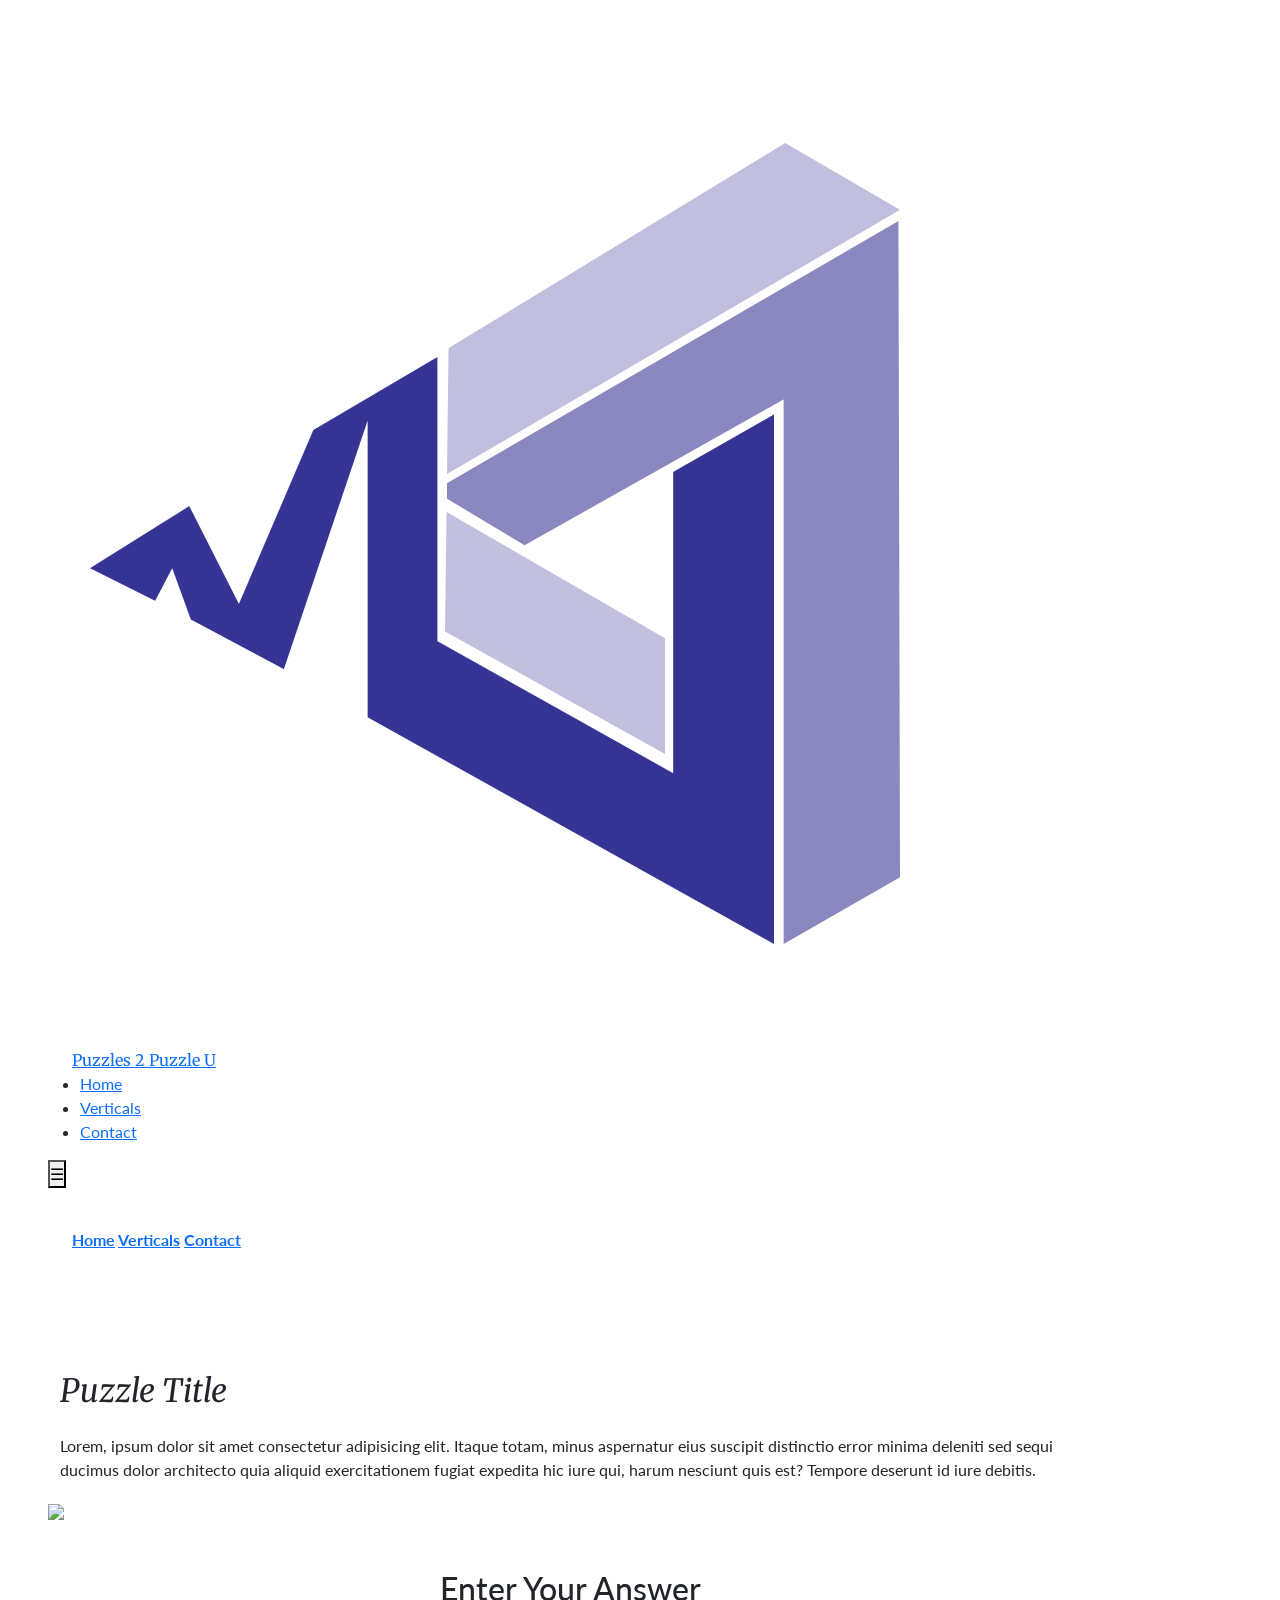
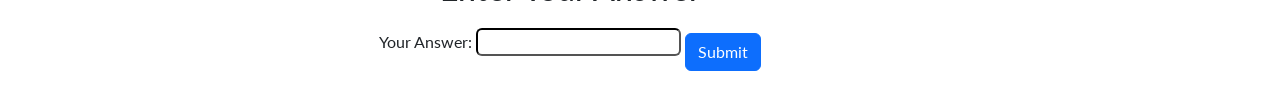
==== index.html @ 369d53ee "Rename puzzles.html to index.html" ====
<!DOCTYPE html>
<html lang="en">
<head>
    <meta charset="UTF-8">
    <meta name="viewport" content="width=device-width, initial-scale=1.0">
    <title>Puzzles 2 Puzzle U</title>
    <link href="https://cdn.jsdelivr.net/npm/bootstrap@5.3.0/dist/css/bootstrap.min.css" rel="stylesheet">
    <script src="https://cdn.tailwindcss.com"></script>  
    <!-- fonts --> 
    <link rel="preconnect" href="https://fonts.googleapis.com">
    <link rel="preconnect" href="https://fonts.gstatic.com" crossorigin>
    <link href="https://fonts.googleapis.com/css2?family=Lato:ital,wght@0,100;0,300;0,400;0,700;0,900;1,100;1,300;1,400;1,700;1,900&family=Merriweather:ital,wght@0,300;0,400;0,700;0,900;1,300;1,400;1,700;1,900&display=swap" rel="stylesheet">
    <link rel="stylesheet" href="./styles/styles.css">
    <link rel="stylesheet" href="./styles/fonts.css"> 
    <script src="./scripts/script.js"></script>
</head>
<body class="container lato-regular" style="padding: 0; margin: 0;">
    <div class="px-5 py-4 puzzles-navbar">
        <nav class="flex justify-between items-center border-black border-b-4 py-3">
            <!-- Logo Section -->
            <div class="flex">
                <div class="border-sky-400 border-2 rounded p-1 w-auto">
                    <img src="./assets/massocicon.jpg" alt="Logo" class="h-8 w-8">
                </div>
                <!-- Title Section -->
                <div>
                    <a href="puzzles.html" class="text-4xl transition hover:text-green-800 mx-4 merriweather-regular">
                        Puzzles 2 Puzzle U
                    </a>
                </div>
            </div>
    
            <!-- Desktop Navigation Links -->
            <div class="hidden md:block">
                <ul class="flex space-x-6 text-sm">
                    <li><a href="index.html" class="hover:text-sky-400 transition">Home</a></li>
                    <li><a href="verticals.html" class="hover:text-sky-400 transition">Verticals</a></li>
                    <li><a href="contact.html" class="hover:text-sky-400 transition">Contact</a></li>
                </ul>
            </div>
    
            <!-- Burger Menu for Small Screens -->
            <div class="block md:hidden">
                <button id="menu-toggle" class="text-xl hover:text-sky-400">
                    &#9776;
                </button>
            </div>
        </nav>
    
        <!-- Dropdown Menu for Small Screens -->
        <div id="menu" class="hidden flex-col bg-slate-700 lato-bold text-white space-y-2 p-4 md:hidden">
            <a href="index.html" class="hover:text-sky-400">Home</a>
            <a href="verticals.html" class="hover:text-sky-400">Verticals</a>
            <a href="contact.html" class="hover:text-sky-400">Contact</a>
        </div>
    </div>    

    <main class="container px-5 py-4" style="padding: 0; margin: 0;"> 
        <div class="container flex flex-col md:flex-row md:items-center my-5 rounded-xl border-4 border-black mx-0 my-0 px-0"> 
            <div class="container py-10 w-full flex flex-col md:w-2/4"> 
                <h2 class="text-4xl mb-4 merriweather-regular-italic"> 
                    Puzzle Title
                </h2> 
                <p class="text-base mt-4">  
                    Lorem, ipsum dolor sit amet consectetur adipisicing elit. Itaque totam, minus aspernatur eius suscipit distinctio error minima deleniti sed sequi ducimus dolor architecto quia aliquid exercitationem fugiat expedita hic iure qui, harum nesciunt quis est? Tempore deserunt id iure debitis.
                </p>
            </div> 
            <div class="w-auto mr-0">
                <img src="https://picsum.photos/500" class="w-full"> 
            </div>
            
        </div> 

        <div id="login-container" class="flex justify-center items-center">
            <div id="g_id_onload"
                data-client_id="652027832174-7bifdli2ipr0nv98o2uvns3b9q4jie7j.apps.googleusercontent.com"
                data-callback="handleLogin"
                data-auto_prompt="false">
            </div>
            <div class="g_id_signin"
                data-type="standard"
                data-size="large">
            </div>
        </div>
        
        <div id="carousel-container" class="hidden">
            <div id="carouselExample" class="carousel slide" data-bs-ride="carousel">
                <div class="carousel-inner">
                    <!-- Slide 1: Puzzle Form -->
                    <div class="carousel-item active">
                        <div class="container text-center">
                            <h2>Enter Your Answer</h2>
                            <form id="puzzle-form">
                                <label for="answer">Your Answer:</label>
                                <input type="text" id="answer" class="border-black border-2 rounded" required>
                                <button type="submit" class="btn btn-primary mt-3">Submit</button>
                            </form>
                        </div>
                    </div>
                    <!-- Slide 2: Feedback -->
                    <div class="carousel-item">
                        <div class="container text-center" id="feedback-container">
                            <h2 id="feedback"></h2>
                        </div>
                    </div>
                </div>
            </div>
        </div>        
    </main>

    <!-- Bootstrap JS -->
    <script src="https://cdn.jsdelivr.net/npm/bootstrap@5.3.0/dist/js/bootstrap.bundle.min.js"></script>
    <!-- Google Sign-In Script -->
    <script src="https://accounts.google.com/gsi/client" async defer></script>
</body>
</html>
---- styles/styles.css ----
* {
    box-sizing: border-box; 
    margin: 0; 
    padding: 0;
  } 
  div {
    padding: 0; 
    margin: 0;
  } 

/* Hero Section and Navbar */
	.icon {
		height: 30px; 
		width: 30px; 
		margin-right: 1rem;
	}
  .hero-wrapper {
    height: 100vh; /* Full viewport height */
    display: flex;
    flex-direction: column;
  }
  .navbar {
    flex-shrink: 0; /* Navbar won't shrink */
  }
  .hero {
    flex-grow: 1; /* Hero takes the remaining height */
    background: linear-gradient(to bottom, rgba(0, 0, 0, 0.5), rgba(0, 0, 0, 0.8)), 
                url('https://via.placeholder.com/1920x800') no-repeat center center;
    background-size: cover;
    color: white;
    display: flex;
    align-items: center;
    justify-content: center;
    text-align: center;
  }
  .hero h1 {
    font-size: 4rem;
    font-weight: bold;
  }
  .hero p {
    font-size: 1.5rem;
  }

  /* Our Events Section */
  .events-title {
    display: flex; 
    justify-content: center; 
  }
  .card {
    display: flex;
    flex-direction: row;
    height: 100%;

  }
  .card-body {
    flex: 0 0 40%; /* Text area takes 40% of the width */
    display: flex;
    flex-direction: column;
    justify-content: space-around;
    padding: 2rem 2rem 2rem 10%;
  } 
	.card-text {
		font-size: 1.25rem;
	}
  .card-img-end {
    flex: 0 0 60%; /* Image takes 60% of the width */
    height: 100%;
    object-fit: cover;
  }
  .carousel-control-prev-icon,
  .carousel-control-next-icon {
    background-color: #333; /* Dark color for arrows */ 
    z-index: 10; 
  }
---- styles/fonts.css ----
.merriweather-light {
    font-family: "Merriweather", serif;
    font-weight: 300;
    font-style: normal;
  }
  
  .merriweather-regular {
    font-family: "Merriweather", serif;
    font-weight: 400;
    font-style: normal;
  }
  
  .merriweather-bold {
    font-family: "Merriweather", serif;
    font-weight: 700;
    font-style: normal;
  }
  
  .merriweather-black {
    font-family: "Merriweather", serif;
    font-weight: 900;
    font-style: normal;
  }
  
  .merriweather-light-italic {
    font-family: "Merriweather", serif;
    font-weight: 300;
    font-style: italic;
  }
  
  .merriweather-regular-italic {
    font-family: "Merriweather", serif;
    font-weight: 400;
    font-style: italic;
  }
  
  .merriweather-bold-italic {
    font-family: "Merriweather", serif;
    font-weight: 700;
    font-style: italic;
  }
  
  .merriweather-black-italic {
    font-family: "Merriweather", serif;
    font-weight: 900;
    font-style: italic;
  }
  
  .lato-thin {
    font-family: "Lato", serif;
    font-weight: 100;
    font-style: normal;
  }
  
  .lato-light {
    font-family: "Lato", serif;
    font-weight: 300;
    font-style: normal;
  }
  
  .lato-regular {
    font-family: "Lato", serif;
    font-weight: 400;
    font-style: normal;
  }
  
  .lato-bold {
    font-family: "Lato", serif;
    font-weight: 700;
    font-style: normal;
  }
  
  .lato-black {
    font-family: "Lato", serif;
    font-weight: 900;
    font-style: normal;
  }
  
  .lato-thin-italic {
    font-family: "Lato", serif;
    font-weight: 100;
    font-style: italic;
  }
  
  .lato-light-italic {
    font-family: "Lato", serif;
    font-weight: 300;
    font-style: italic;
  }
  
  .lato-regular-italic {
    font-family: "Lato", serif;
    font-weight: 400;
    font-style: italic;
  }
  
  .lato-bold-italic {
    font-family: "Lato", serif;
    font-weight: 700;
    font-style: italic;
  }
  
  .lato-black-italic {
    font-family: "Lato", serif;
    font-weight: 900;
    font-style: italic;
  }
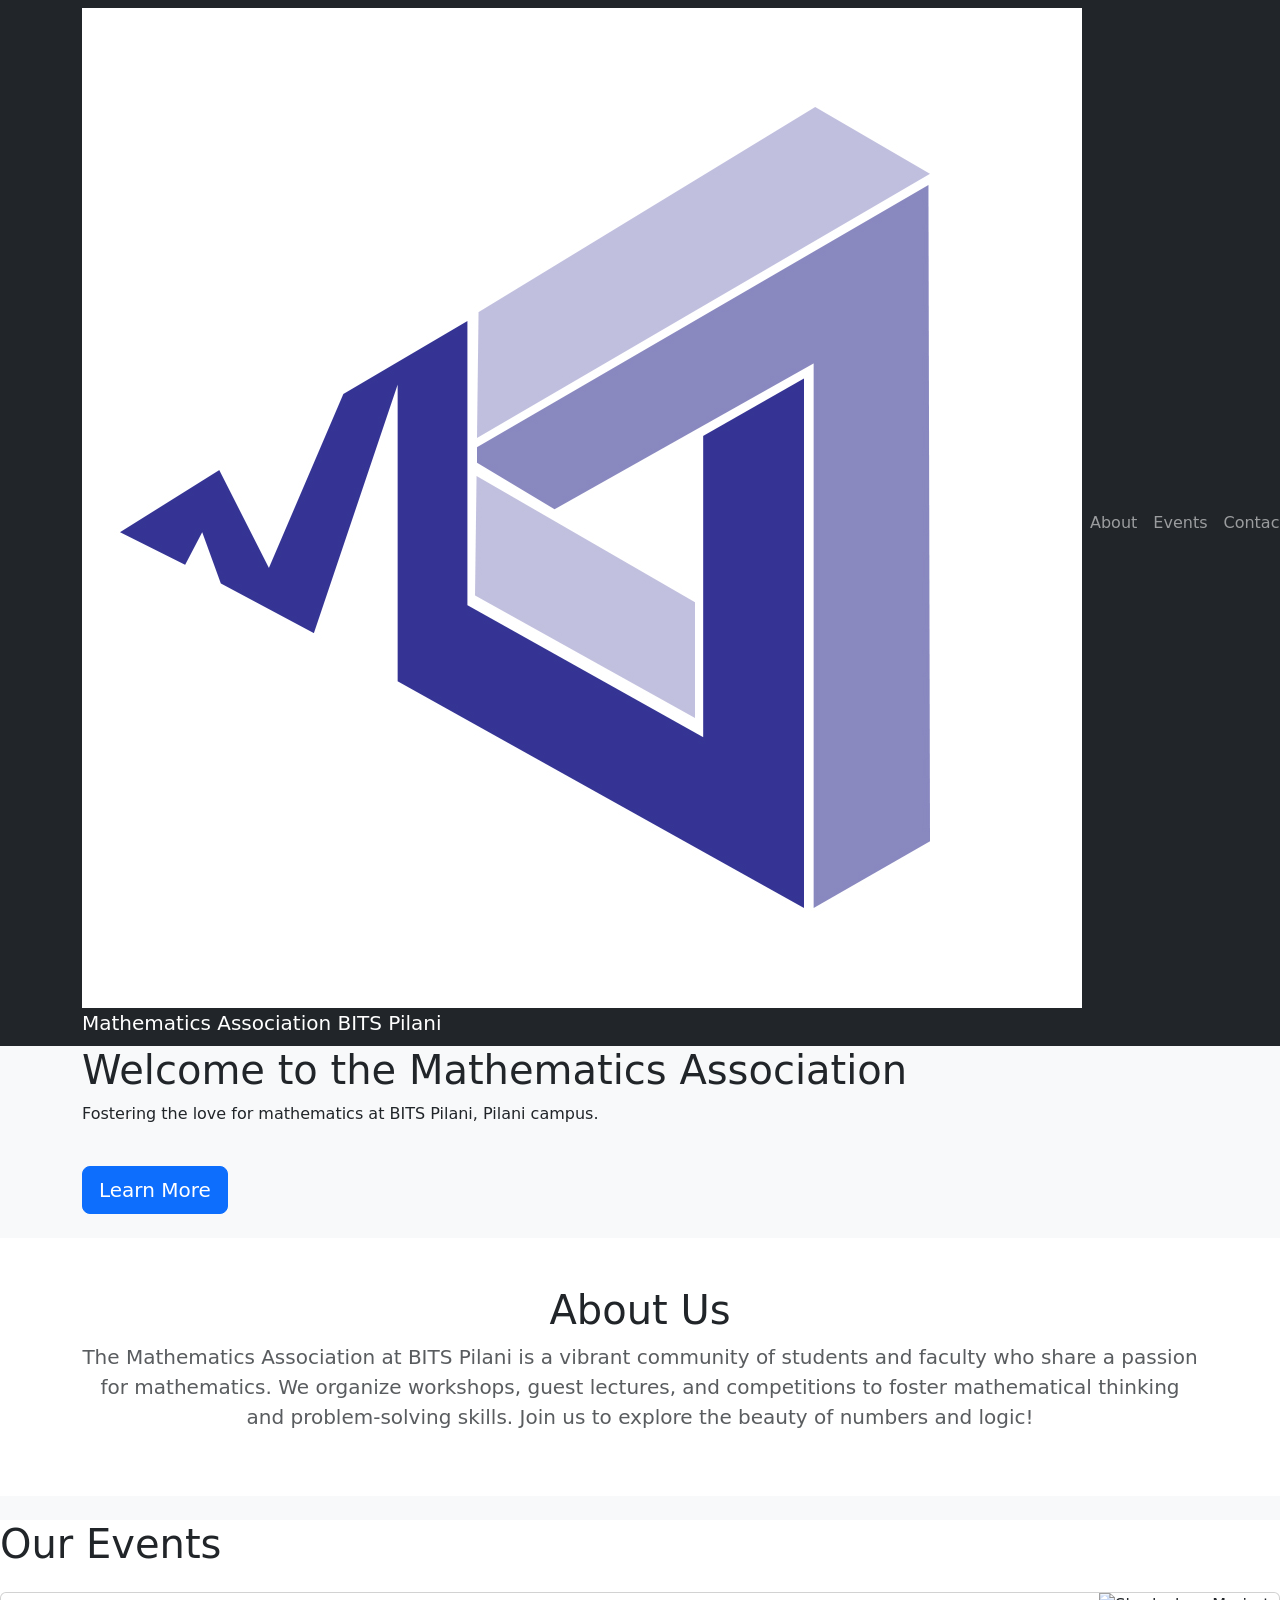
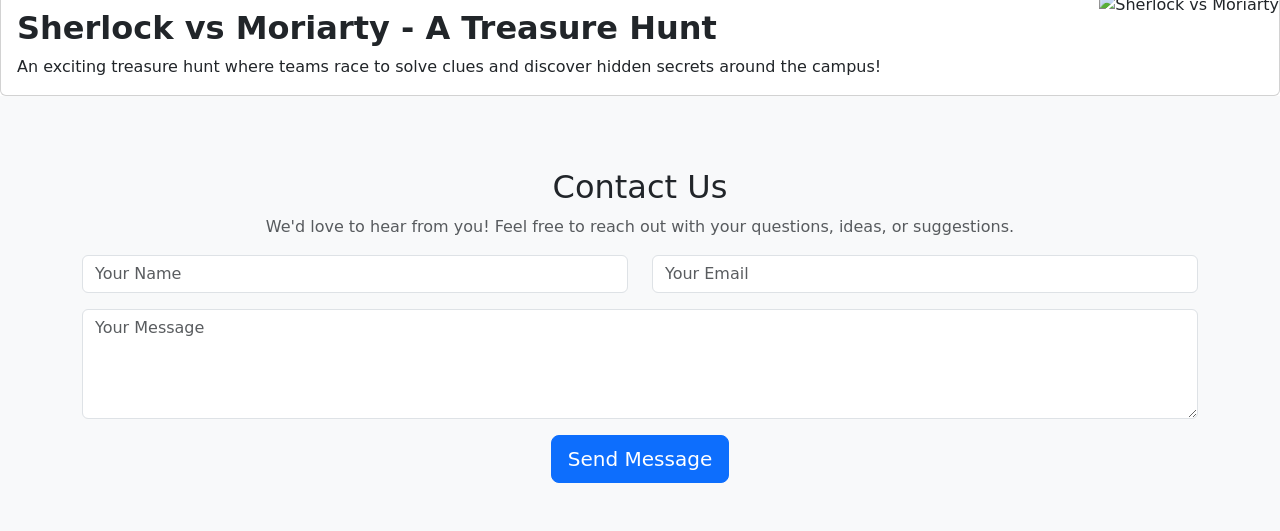
==== commit 8073b772: "Add files via upload" ====
--- a/index.html
+++ b/index.html
@@ -1,116 +1,141 @@
 <!DOCTYPE html>
 <html lang="en">
 <head>
-    <meta charset="UTF-8">
-    <meta name="viewport" content="width=device-width, initial-scale=1.0">
-    <title>Puzzles 2 Puzzle U</title>
-    <link href="https://cdn.jsdelivr.net/npm/bootstrap@5.3.0/dist/css/bootstrap.min.css" rel="stylesheet">
-    <script src="https://cdn.tailwindcss.com"></script>  
-    <!-- fonts --> 
-    <link rel="preconnect" href="https://fonts.googleapis.com">
-    <link rel="preconnect" href="https://fonts.gstatic.com" crossorigin>
-    <link href="https://fonts.googleapis.com/css2?family=Lato:ital,wght@0,100;0,300;0,400;0,700;0,900;1,100;1,300;1,400;1,700;1,900&family=Merriweather:ital,wght@0,300;0,400;0,700;0,900;1,300;1,400;1,700;1,900&display=swap" rel="stylesheet">
-    <link rel="stylesheet" href="./styles/styles.css">
-    <link rel="stylesheet" href="./styles/fonts.css"> 
-    <script src="./scripts/script.js"></script>
+  <meta charset="UTF-8">
+  <meta name="viewport" content="width=device-width, initial-scale=1.0">
+  <title>Mathematics Association - BITS Pilani</title>
+  <link href="https://cdn.jsdelivr.net/npm/bootstrap@5.3.2/dist/css/bootstrap.min.css" rel="stylesheet"> 
+  <link rel="stylesheet" href="./styles.css">
 </head>
-<body class="container lato-regular" style="padding: 0; margin: 0;">
-    <div class="px-5 py-4 puzzles-navbar">
-        <nav class="flex justify-between items-center border-black border-b-4 py-3">
-            <!-- Logo Section -->
-            <div class="flex">
-                <div class="border-sky-400 border-2 rounded p-1 w-auto">
-                    <img src="./assets/massocicon.jpg" alt="Logo" class="h-8 w-8">
-                </div>
-                <!-- Title Section -->
-                <div>
-                    <a href="puzzles.html" class="text-4xl transition hover:text-green-800 mx-4 merriweather-regular">
-                        Puzzles 2 Puzzle U
-                    </a>
-                </div>
+<body class="bg-light">
+  <!-- Hero Wrapper -->
+  <div class="hero-wrapper">
+    <!-- Navbar -->
+    <nav class="navbar navbar-expand-lg navbar-dark bg-dark">
+      <div class="container">
+        <div class="icon-banner"> 
+          <img src="./assets/massocicon.jpg" alt="" class="icon">
+          <a class="navbar-brand" href="#">Mathematics Association BITS Pilani</a>
+          <button class="navbar-toggler" type="button" data-bs-toggle="collapse" data-bs-target="#navbarNav">
+            <span class="navbar-toggler-icon"></span>
+          </button>
+        </div>
+        <div class="collapse navbar-collapse" id="navbarNav">
+          <ul class="navbar-nav ms-auto">
+            <li class="nav-item"><a class="nav-link" href="#about">About</a></li>
+            <li class="nav-item"><a class="nav-link" href="#events">Events</a></li>
+            <li class="nav-item"><a class="nav-link" href="#contact">Contact</a></li>
+          </ul>
+        </div>
+      </div>
+    </nav>
+
+    <!-- Hero Section -->
+    <section class="hero">
+      <div class="container">
+        <h1>Welcome to the Mathematics Association</h1>
+        <p>Fostering the love for mathematics at BITS Pilani, Pilani campus.</p>
+        <a href="#about" class="btn btn-primary btn-lg mt-4">Learn More</a>
+      </div>
+    </section>
+  </div>
+
+  <!-- About Us Section -->
+  <section id="about" class="py-5 my-4 bg-white">
+    <div class="container">
+      <h1 class="section-title text-center">About Us</h1>
+      <p class="text-center text-muted fs-5">The Mathematics Association at BITS Pilani is a vibrant community of students and faculty who share a passion for mathematics. We organize workshops, guest lectures, and competitions to foster mathematical thinking and problem-solving skills. Join us to explore the beauty of numbers and logic!</p>
+    </div>
+  </section>
+
+  <!-- Events Section -->
+  <section id="events" class="my-4 bg-white">
+    <div class="events-title"> 
+      <h1 class="my-4">Our Events</h1>
+    </div>
+    <div id="eventsCarousel" class="carousel slide">
+      <div class="carousel-inner">
+        <div class="carousel-item active">
+          <div class="card d-flex flex-row">
+            <div class="card-body d-flex flex-column justify-content-center">
+              <h5 class="card-title fw-bold fs-2">Sherlock vs Moriarty - A Treasure Hunt</h5>
+              <p class="card-text">An exciting treasure hunt where teams race to solve clues and discover hidden secrets around the campus!</p>
             </div>
-    
-            <!-- Desktop Navigation Links -->
-            <div class="hidden md:block">
-                <ul class="flex space-x-6 text-sm">
-                    <li><a href="index.html" class="hover:text-sky-400 transition">Home</a></li>
-                    <li><a href="verticals.html" class="hover:text-sky-400 transition">Verticals</a></li>
-                    <li><a href="contact.html" class="hover:text-sky-400 transition">Contact</a></li>
-                </ul>
+            <img src="https://source.unsplash.com/random/300x300" class="card-img-end" alt="Sherlock vs Moriarty" style="height: 100%; object-fit: cover;">
+          </div>
+        </div>
+        <div class="carousel-item">
+          <div class="card d-flex flex-row">
+            <div class="card-body d-flex flex-column justify-content-center">
+              <h5 class="card-title fw-bold fs-2">Annual Mathematics Olympiad - AMO</h5>
+              <p class="card-text">A competitive event that tests mathematical skills, logic, and problem-solving under timed conditions.</p>
             </div>
-    
-            <!-- Burger Menu for Small Screens -->
-            <div class="block md:hidden">
-                <button id="menu-toggle" class="text-xl hover:text-sky-400">
-                    &#9776;
-                </button>
+            <img src="https://source.unsplash.com/random/300x300" class="card-img-end" alt="AMO" style="height: 100%; object-fit: cover;">
+          </div>
+        </div>
+        <div class="carousel-item">
+          <div class="card d-flex flex-row">
+            <div class="card-body d-flex flex-column justify-content-center">
+              <h5 class="card-title fw-bold fs-2">Integration Bee</h5>
+              <p class="card-text">An event where participants race to solve integration problems and compete to become the "Integration Champion"!</p>
             </div>
-        </nav>
-    
-        <!-- Dropdown Menu for Small Screens -->
-        <div id="menu" class="hidden flex-col bg-slate-700 lato-bold text-white space-y-2 p-4 md:hidden">
-            <a href="index.html" class="hover:text-sky-400">Home</a>
-            <a href="verticals.html" class="hover:text-sky-400">Verticals</a>
-            <a href="contact.html" class="hover:text-sky-400">Contact</a>
+            <img src="https://source.unsplash.com/random/300x300" class="card-img-end" alt="Integration Bee" style="height: 100%; object-fit: cover;">
+          </div>
         </div>
+        <div class="carousel-item">
+          <div class="card d-flex flex-row">
+            <div class="card-body d-flex flex-column justify-content-center">
+              <h5 class="card-title fw-bold fs-2">Gambling Mathematics</h5>
+              <p class="card-text">Explore the math behind gambling odds and strategies in a series of engaging activities and games.</p>
+            </div>
+            <img src="https://source.unsplash.com/random/300x300" class="card-img-end" alt="Gambling Mathematics" style="height: 100%; object-fit: cover;">
+          </div>
+        </div>
+        <div class="carousel-item">
+          <div class="card d-flex flex-row">
+            <div class="card-body d-flex flex-column justify-content-center">
+              <h5 class="card-title fw-bold fs-2">Workshops</h5>
+              <p class="card-text">Attend workshops on various mathematical topics and techniques to enhance your understanding and skills.</p>
+            </div>
+            <img src="https://source.unsplash.com/random/300x300" class="card-img-end" alt="Workshops" style="height: 100%; object-fit: cover;">
+          </div>
+        </div>
+      </div>
+      <button class="carousel-control-prev" type="button" data-bs-target="#eventsCarousel" data-bs-slide="prev">
+        <span class="carousel-control-prev-icon" aria-hidden="true"></span>
+        <span class="visually-hidden">Previous</span>
+      </button>
+      <button class="carousel-control-next" type="button" data-bs-target="#eventsCarousel" data-bs-slide="next">
+        <span class="carousel-control-next-icon" aria-hidden="true"></span>
+        <span class="visually-hidden">Next</span>
+      </button>
     </div>    
+  </section>
 
-    <main class="container px-5 py-4" style="padding: 0; margin: 0;"> 
-        <div class="container flex flex-col md:flex-row md:items-center my-5 rounded-xl border-4 border-black mx-0 my-0 px-0"> 
-            <div class="container py-10 w-full flex flex-col md:w-2/4"> 
-                <h2 class="text-4xl mb-4 merriweather-regular-italic"> 
-                    Puzzle Title
-                </h2> 
-                <p class="text-base mt-4">  
-                    Lorem, ipsum dolor sit amet consectetur adipisicing elit. Itaque totam, minus aspernatur eius suscipit distinctio error minima deleniti sed sequi ducimus dolor architecto quia aliquid exercitationem fugiat expedita hic iure qui, harum nesciunt quis est? Tempore deserunt id iure debitis.
-                </p>
-            </div> 
-            <div class="w-auto mr-0">
-                <img src="https://picsum.photos/500" class="w-full"> 
-            </div>
-            
-        </div> 
+  <!-- Contact Section -->
+  <section id="contact" class="py-5">
+    <div class="container">
+      <h2 class="section-title text-center">Contact Us</h2>
+      <p class="text-center text-muted">We'd love to hear from you! Feel free to reach out with your questions, ideas, or suggestions.</p>
+      <form>
+        <div class="row">
+          <div class="col-md-6 mb-3">
+            <input type="text" class="form-control" placeholder="Your Name" required>
+          </div>
+          <div class="col-md-6 mb-3">
+            <input type="email" class="form-control" placeholder="Your Email" required>
+          </div>
+        </div>
+        <div class="mb-3">
+          <textarea class="form-control" rows="4" placeholder="Your Message" required></textarea>
+        </div>
+        <div class="text-center">
+          <button type="submit" class="btn btn-primary btn-lg">Send Message</button>
+        </div>
+      </form>
+    </div>
+  </section>
 
-        <div id="login-container" class="flex justify-center items-center">
-            <div id="g_id_onload"
-                data-client_id="652027832174-7bifdli2ipr0nv98o2uvns3b9q4jie7j.apps.googleusercontent.com"
-                data-callback="handleLogin"
-                data-auto_prompt="false">
-            </div>
-            <div class="g_id_signin"
-                data-type="standard"
-                data-size="large">
-            </div>
-        </div>
-        
-        <div id="carousel-container" class="hidden">
-            <div id="carouselExample" class="carousel slide" data-bs-ride="carousel">
-                <div class="carousel-inner">
-                    <!-- Slide 1: Puzzle Form -->
-                    <div class="carousel-item active">
-                        <div class="container text-center">
-                            <h2>Enter Your Answer</h2>
-                            <form id="puzzle-form">
-                                <label for="answer">Your Answer:</label>
-                                <input type="text" id="answer" class="border-black border-2 rounded" required>
-                                <button type="submit" class="btn btn-primary mt-3">Submit</button>
-                            </form>
-                        </div>
-                    </div>
-                    <!-- Slide 2: Feedback -->
-                    <div class="carousel-item">
-                        <div class="container text-center" id="feedback-container">
-                            <h2 id="feedback"></h2>
-                        </div>
-                    </div>
-                </div>
-            </div>
-        </div>        
-    </main>
-
-    <!-- Bootstrap JS -->
-    <script src="https://cdn.jsdelivr.net/npm/bootstrap@5.3.0/dist/js/bootstrap.bundle.min.js"></script>
-    <!-- Google Sign-In Script -->
-    <script src="https://accounts.google.com/gsi/client" async defer></script>
+  <script src="https://cdn.jsdelivr.net/npm/bootstrap@5.3.2/dist/js/bootstrap.bundle.min.js"></script>
 </body>
 </html>
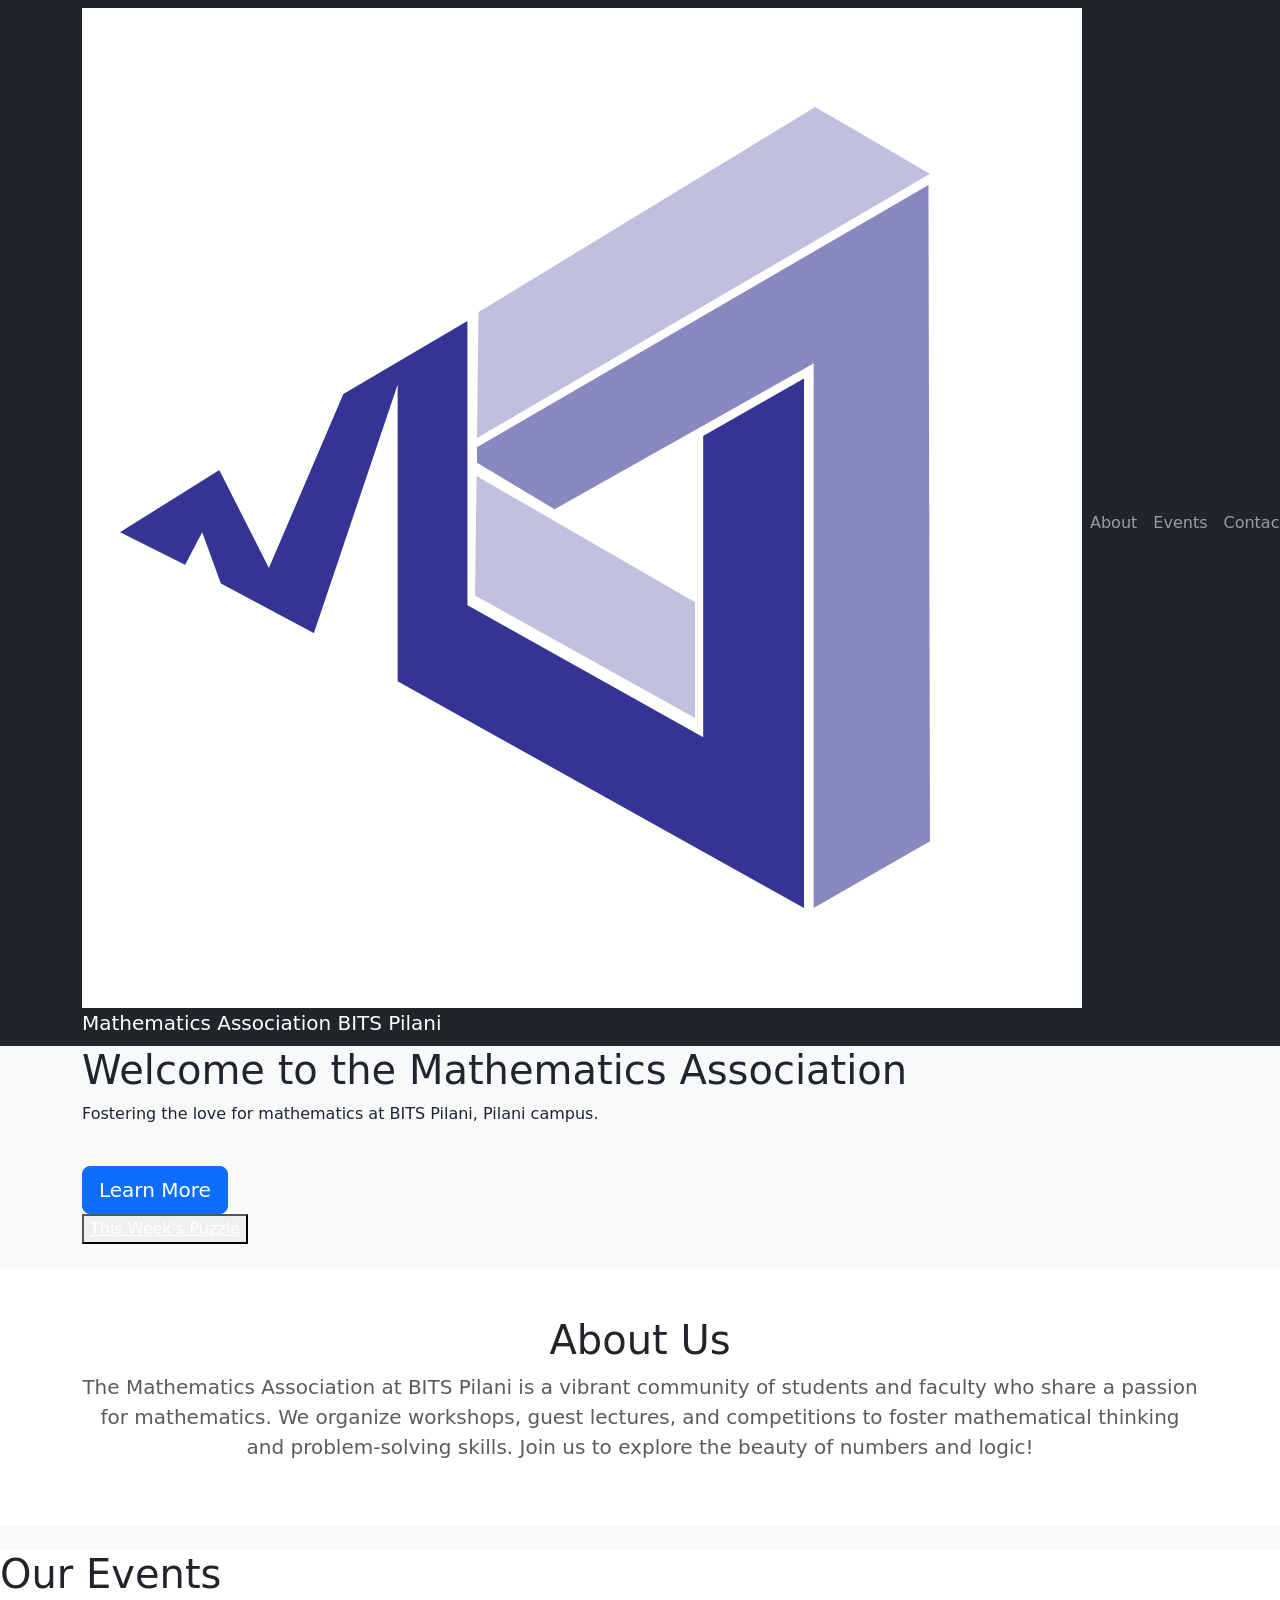
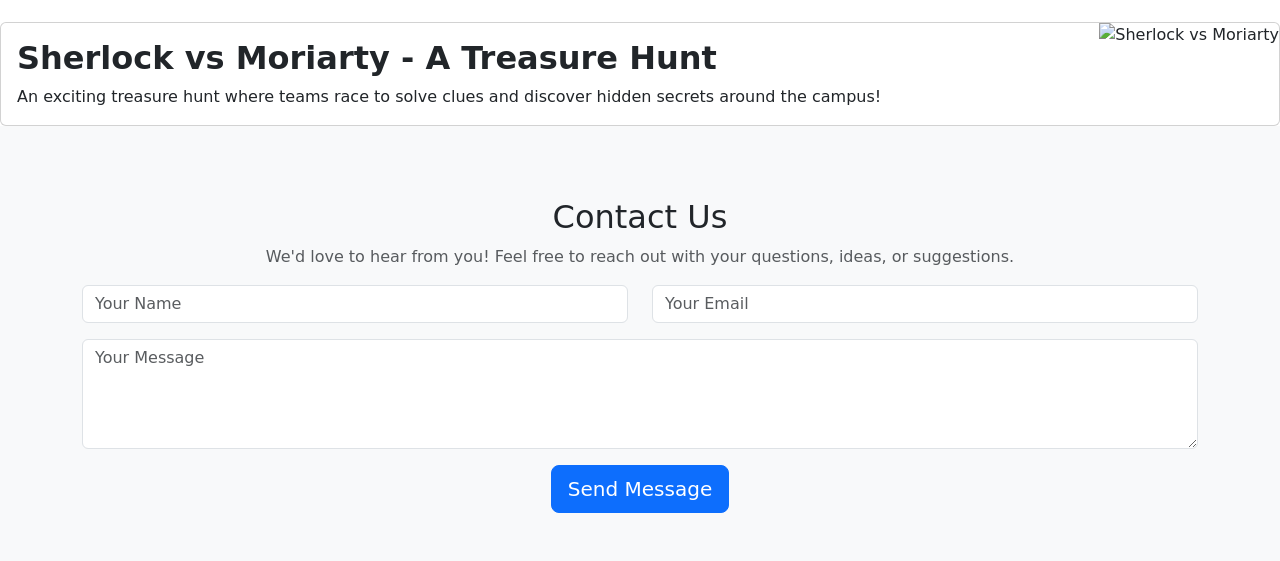
==== commit b08a9563: "Add files via upload" ====
--- a/index.html
+++ b/index.html
@@ -38,6 +38,12 @@
         <a href="#about" class="btn btn-primary btn-lg mt-4">Learn More</a>
       </div>
     </section>
+  </div> 
+
+  <div class="container"> 
+    <button class="bg-sky-400 rounded-lg"> 
+      <a href="./puzzles.html" class="text-white">This Week's Puzzle</a>
+    </button>
   </div>
 
   <!-- About Us Section -->
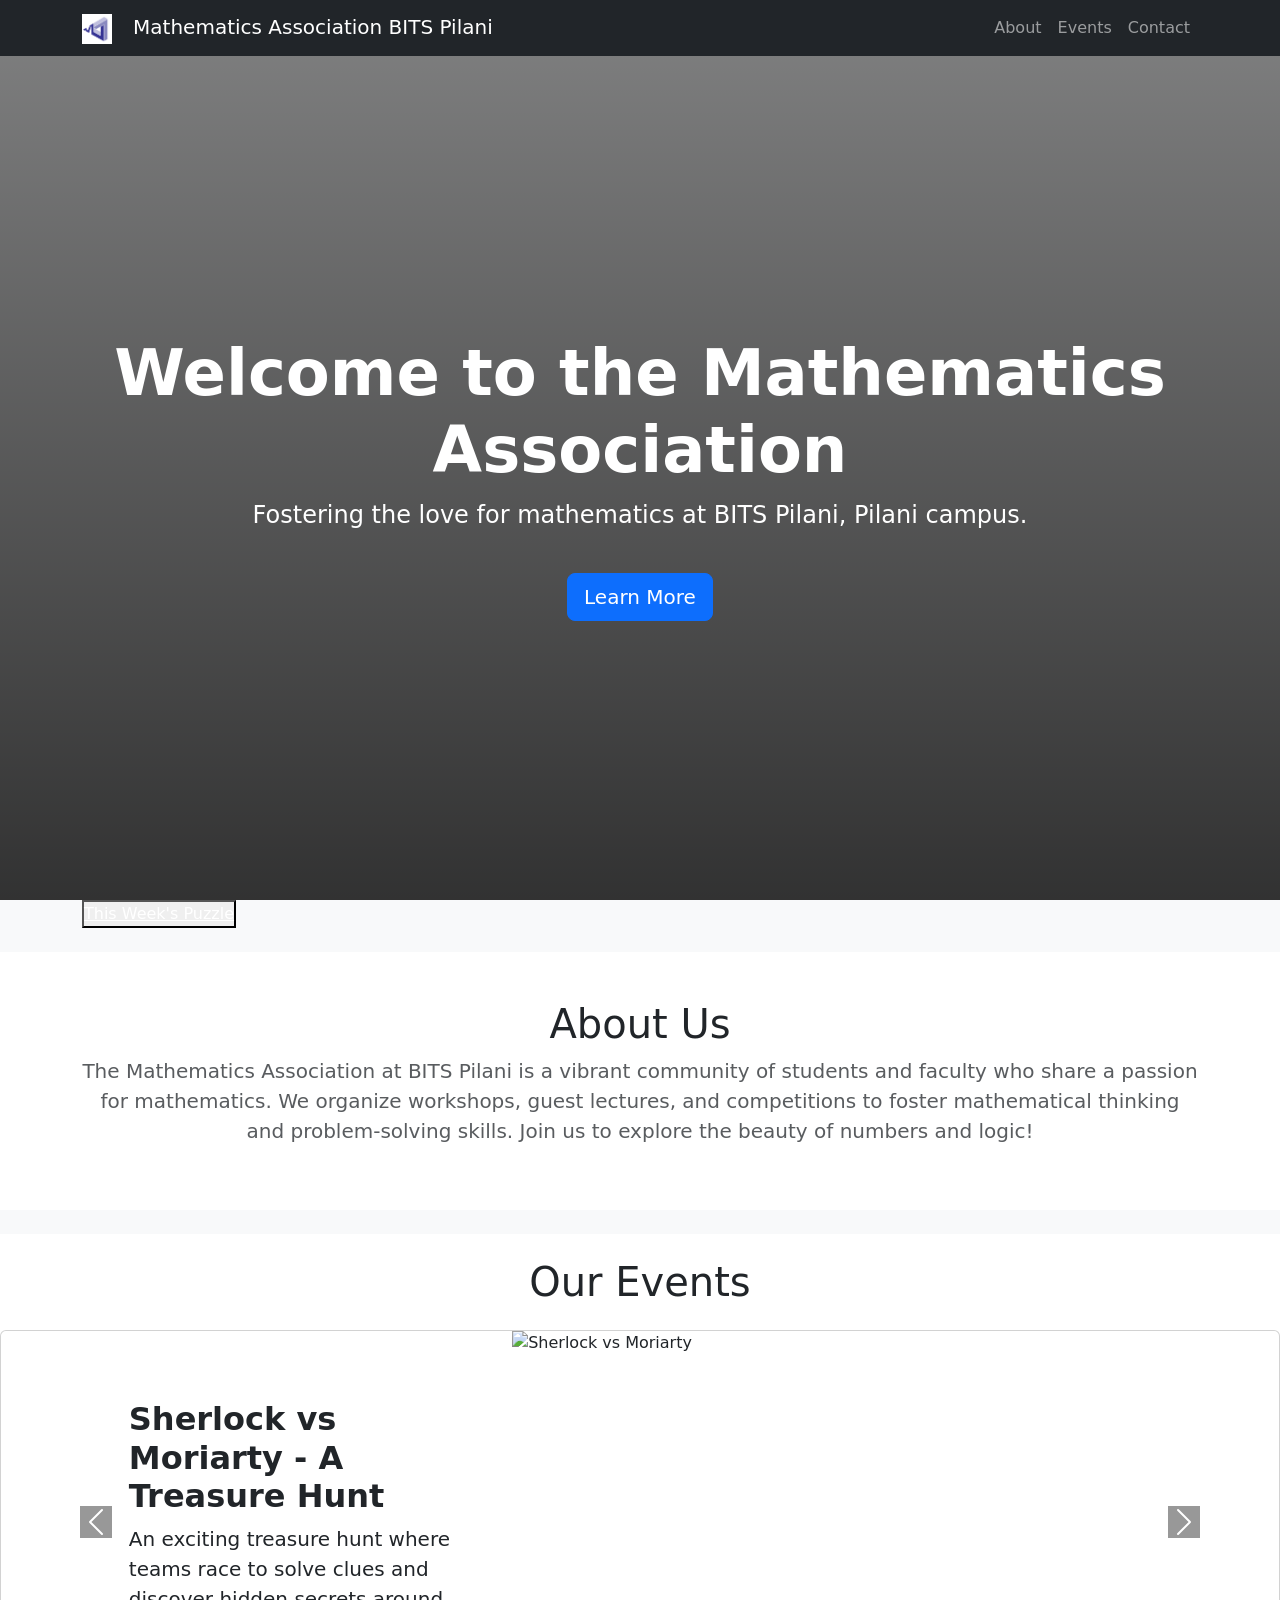
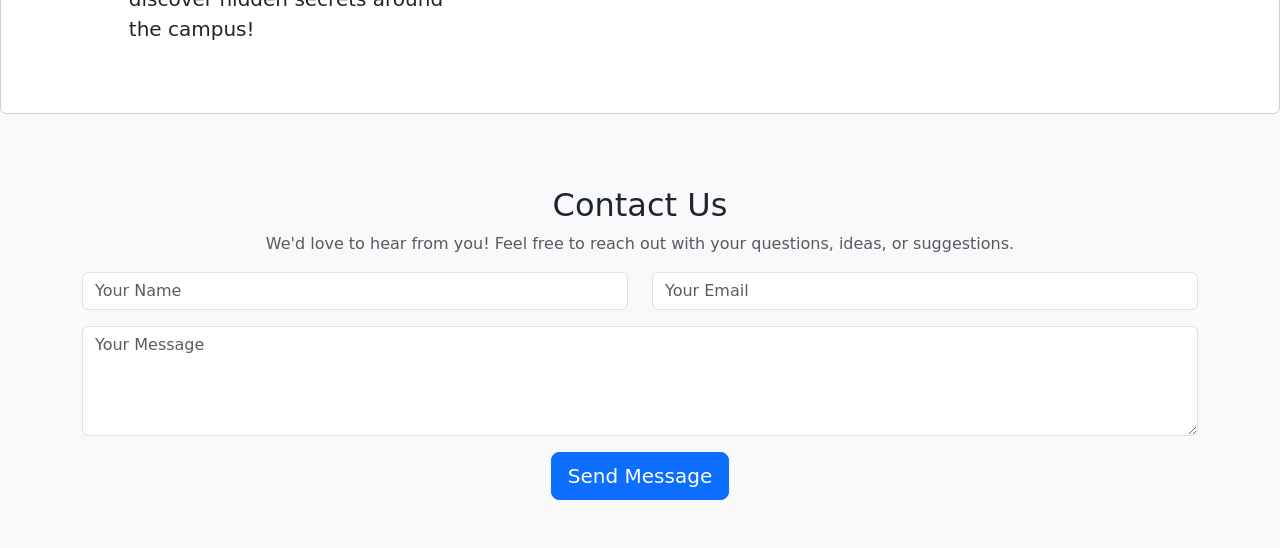
==== commit e99c0735: "Update index.html" ====
--- a/index.html
+++ b/index.html
@@ -5,7 +5,7 @@
   <meta name="viewport" content="width=device-width, initial-scale=1.0">
   <title>Mathematics Association - BITS Pilani</title>
   <link href="https://cdn.jsdelivr.net/npm/bootstrap@5.3.2/dist/css/bootstrap.min.css" rel="stylesheet"> 
-  <link rel="stylesheet" href="./styles.css">
+  <link rel="stylesheet" href="./styles/styles.css">
 </head>
 <body class="bg-light">
   <!-- Hero Wrapper -->
--- a/styles/styles.css
+++ b/styles/styles.css
@@ -0,0 +1,85 @@
+
+  * {
+    box-sizing: border-box; 
+    margin: 0; 
+    padding: 0;
+  } 
+  div {
+    padding: 0; 
+    margin: 0;
+  } 
+  /* add a transition when the hidden menu opens and closes */ 
+  #menu {
+    transition: all 0.5s ease; 
+    z-index: 100;
+  }
+/* Hero Section and Navbar */
+	.icon {
+		height: 30px; 
+		width: 30px; 
+		margin-right: 1rem;
+	}
+  .hero-wrapper {
+    height: 100vh; /* Full viewport height */
+    display: flex;
+    flex-direction: column;
+  }
+  .navbar {
+    flex-shrink: 0; /* Navbar won't shrink */
+  }
+  .hero {
+    flex-grow: 1; /* Hero takes the remaining height */
+    background: linear-gradient(to bottom, rgba(0, 0, 0, 0.5), rgba(0, 0, 0, 0.8)), 
+                url('https://via.placeholder.com/1920x800') no-repeat center center;
+    background-size: cover;
+    color: white;
+    display: flex;
+    align-items: center;
+    justify-content: center;
+    text-align: center;
+  }
+  .hero h1 {
+    font-size: 4rem;
+    font-weight: bold;
+  }
+  .hero p {
+    font-size: 1.5rem;
+  }
+
+  /* Our Events Section */
+  .events-title {
+    display: flex; 
+    justify-content: center; 
+  }
+  .card {
+    display: flex;
+    flex-direction: row;
+    height: 100%;
+
+  }
+  .card-body {
+    flex: 0 0 40%; /* Text area takes 40% of the width */
+    display: flex;
+    flex-direction: column;
+    justify-content: space-around;
+    padding: 2rem 2rem 2rem 10%;
+  } 
+	.card-text {
+		font-size: 1.25rem;
+	}
+  .card-img-end {
+    flex: 0 0 60%; /* Image takes 60% of the width */
+    height: 100%;
+    object-fit: cover;
+  }
+  .carousel-control-prev-icon,
+  .carousel-control-next-icon {
+    background-color: #333; /* Dark color for arrows */ 
+    z-index: 10; 
+  } 
+  .carousel-item.active { 
+    display: flex; 
+    align-items: center; 
+    justify-content: center;
+    height: 24rem;
+  }
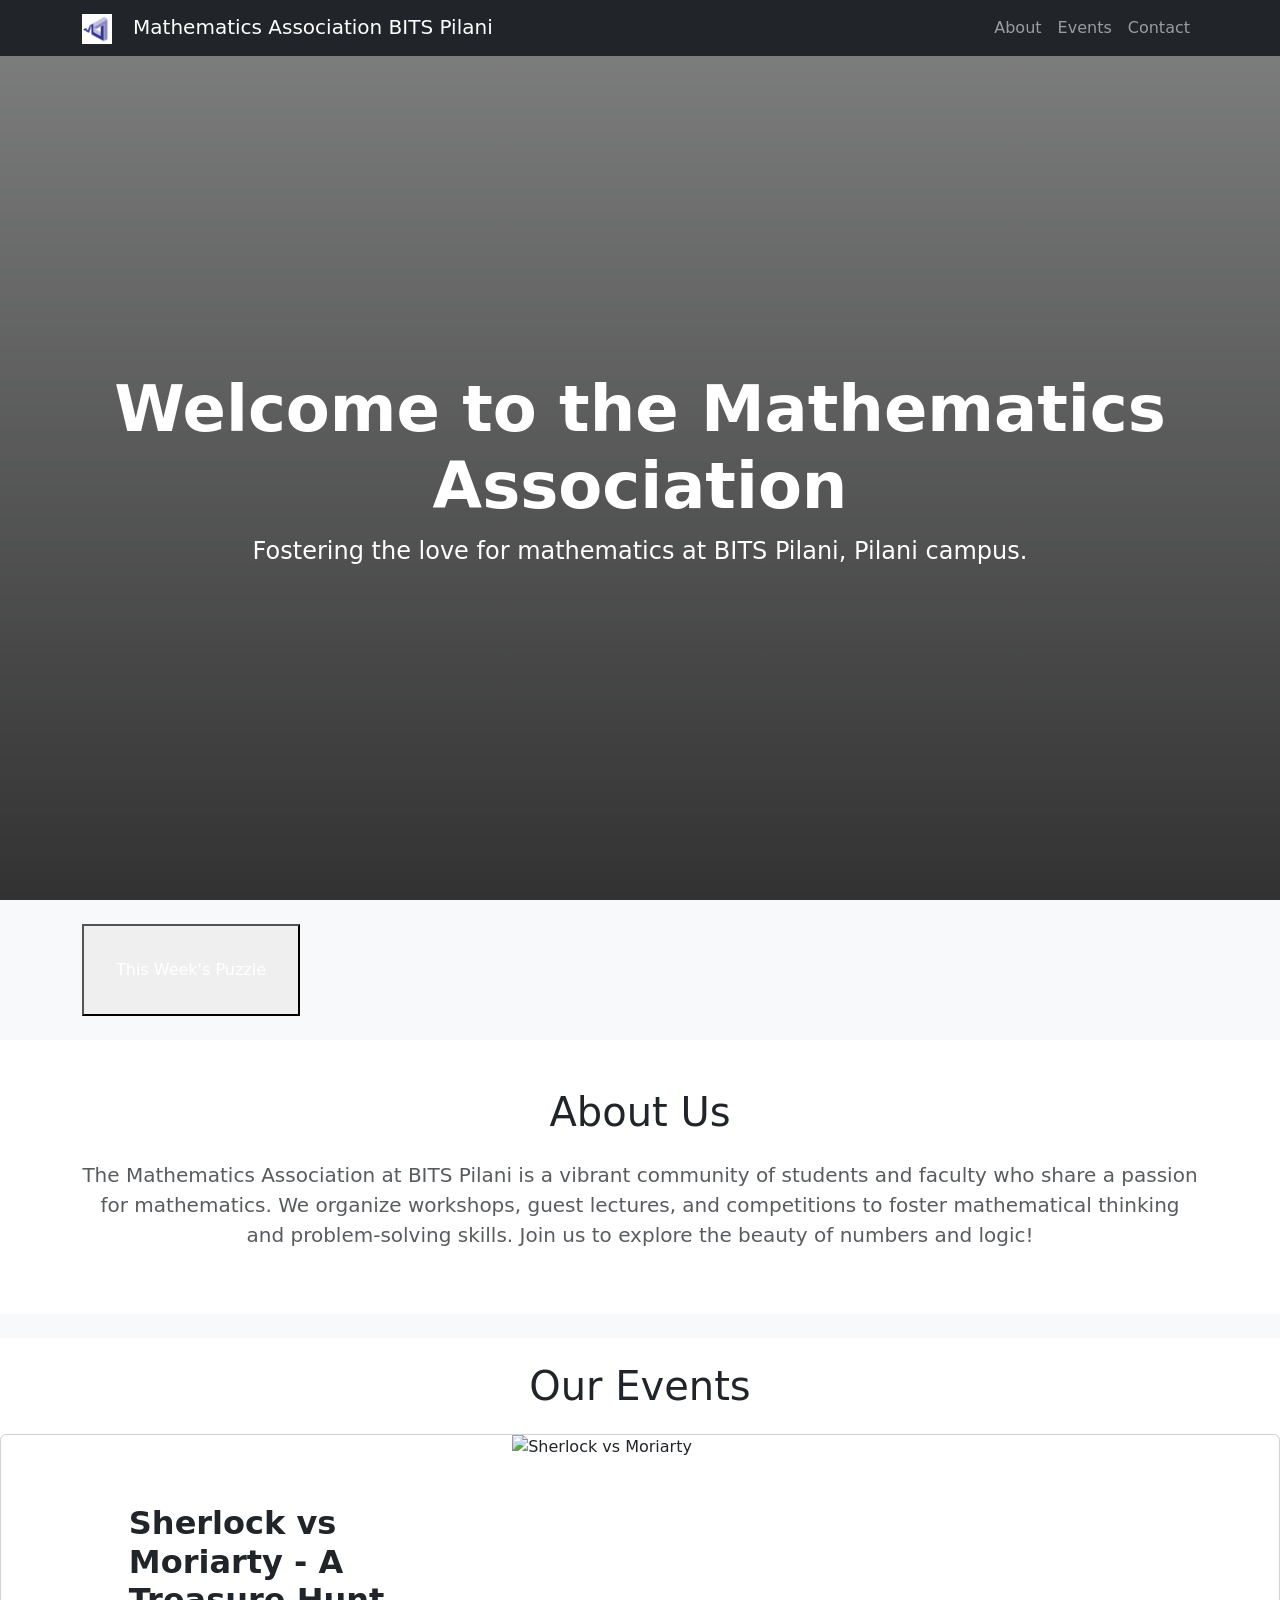
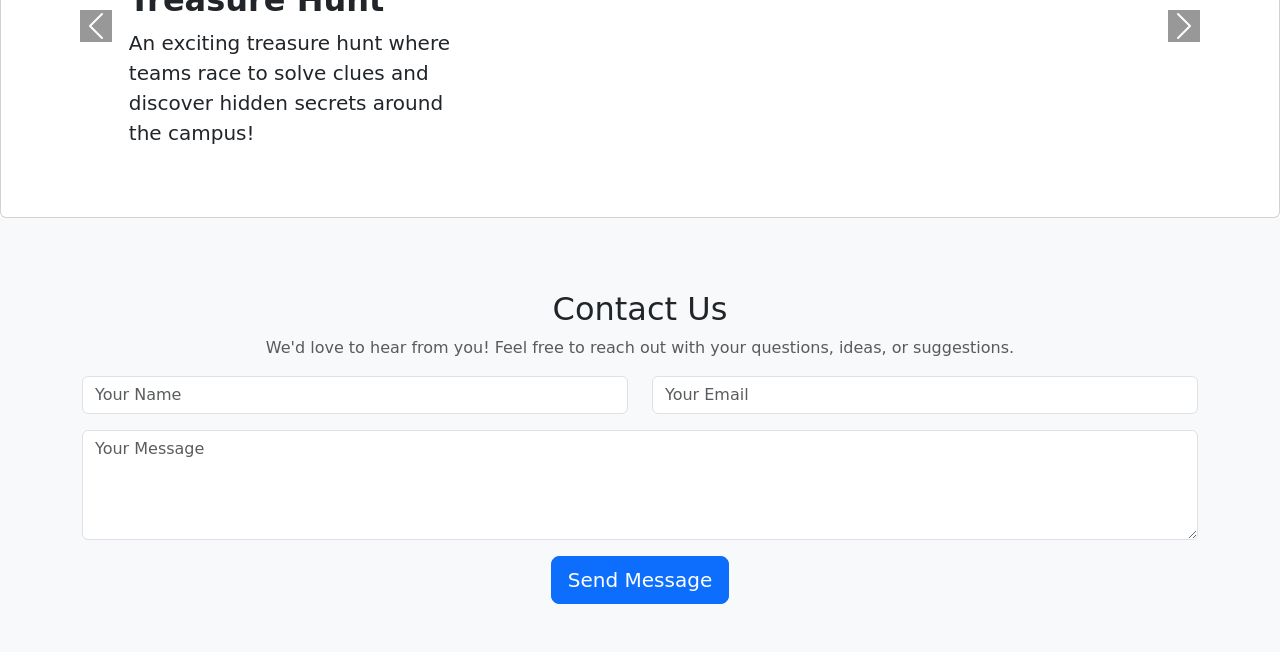
==== commit f418b63f: "Add files via upload" ====
--- a/index.html
+++ b/index.html
@@ -3,9 +3,10 @@
 <head>
   <meta charset="UTF-8">
   <meta name="viewport" content="width=device-width, initial-scale=1.0">
-  <title>Mathematics Association - BITS Pilani</title>
+  <title>Mathematics Association - BITS Pilani</title> 
+  <script src="https://cdn.tailwindcss.com"></script>
   <link href="https://cdn.jsdelivr.net/npm/bootstrap@5.3.2/dist/css/bootstrap.min.css" rel="stylesheet"> 
-  <link rel="stylesheet" href="./styles/styles.css">
+  <link rel="stylesheet" href="/styles/styles.css">
 </head>
 <body class="bg-light">
   <!-- Hero Wrapper -->
@@ -14,7 +15,7 @@
     <nav class="navbar navbar-expand-lg navbar-dark bg-dark">
       <div class="container">
         <div class="icon-banner"> 
-          <img src="./assets/massocicon.jpg" alt="" class="icon">
+          <img src="./assets/massocicon.jpg" alt="" class="icon h-8 w-8">
           <a class="navbar-brand" href="#">Mathematics Association BITS Pilani</a>
           <button class="navbar-toggler" type="button" data-bs-toggle="collapse" data-bs-target="#navbarNav">
             <span class="navbar-toggler-icon"></span>
@@ -35,21 +36,20 @@
       <div class="container">
         <h1>Welcome to the Mathematics Association</h1>
         <p>Fostering the love for mathematics at BITS Pilani, Pilani campus.</p>
-        <a href="#about" class="btn btn-primary btn-lg mt-4">Learn More</a>
       </div>
     </section>
   </div> 
 
-  <div class="container"> 
-    <button class="bg-sky-400 rounded-lg"> 
+  <div class="container flex justify-center items-center my-4">  
+    <button class="bg-sky-400 rounded-lg puzzle-btn"> 
       <a href="./puzzles.html" class="text-white">This Week's Puzzle</a>
     </button>
   </div>
 
   <!-- About Us Section -->
   <section id="about" class="py-5 my-4 bg-white">
-    <div class="container">
-      <h1 class="section-title text-center">About Us</h1>
+    <div class="container flex flex-col justify-center items-center lg:px-32 md:px-16 px-8">
+      <h1 class="section-title text-center text-3xl mb-4">About Us</h1>
       <p class="text-center text-muted fs-5">The Mathematics Association at BITS Pilani is a vibrant community of students and faculty who share a passion for mathematics. We organize workshops, guest lectures, and competitions to foster mathematical thinking and problem-solving skills. Join us to explore the beauty of numbers and logic!</p>
     </div>
   </section>
@@ -107,11 +107,11 @@
           </div>
         </div>
       </div>
-      <button class="carousel-control-prev" type="button" data-bs-target="#eventsCarousel" data-bs-slide="prev">
+      <button class="carousel-control-prev flex" type="button" data-bs-target="#eventsCarousel" data-bs-slide="prev">
         <span class="carousel-control-prev-icon" aria-hidden="true"></span>
         <span class="visually-hidden">Previous</span>
       </button>
-      <button class="carousel-control-next" type="button" data-bs-target="#eventsCarousel" data-bs-slide="next">
+      <button class="carousel-control-next flex" type="button" data-bs-target="#eventsCarousel" data-bs-slide="next">
         <span class="carousel-control-next-icon" aria-hidden="true"></span>
         <span class="visually-hidden">Next</span>
       </button>
--- a/styles/styles.css
+++ b/styles/styles.css
@@ -44,6 +44,16 @@
   }
   .hero p {
     font-size: 1.5rem;
+  }  
+  a {
+    text-decoration: none;  
+    color: inherit;
+  }
+  .puzzle-btn { 
+    text-decoration: none;
+    width: max-content; 
+    padding: 2rem; 
+    margin: 0 auto;
   }
 
   /* Our Events Section */
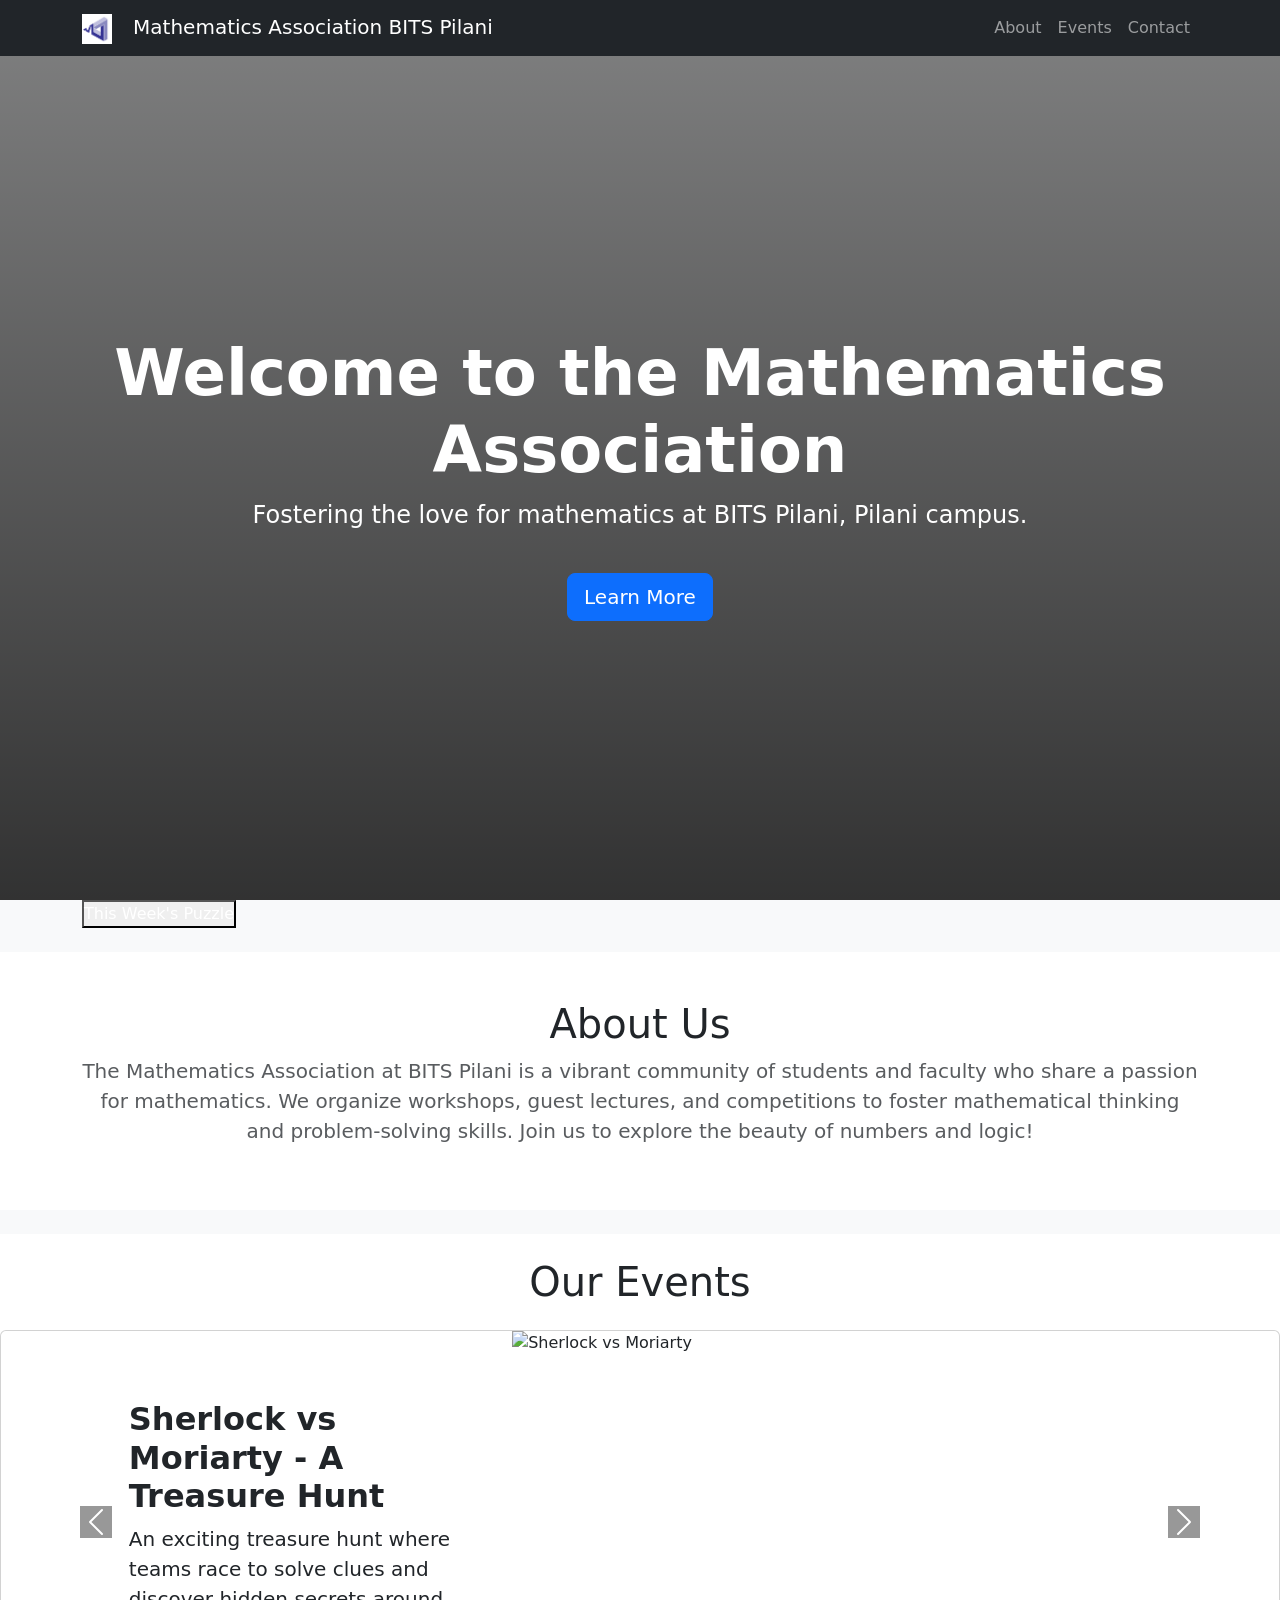
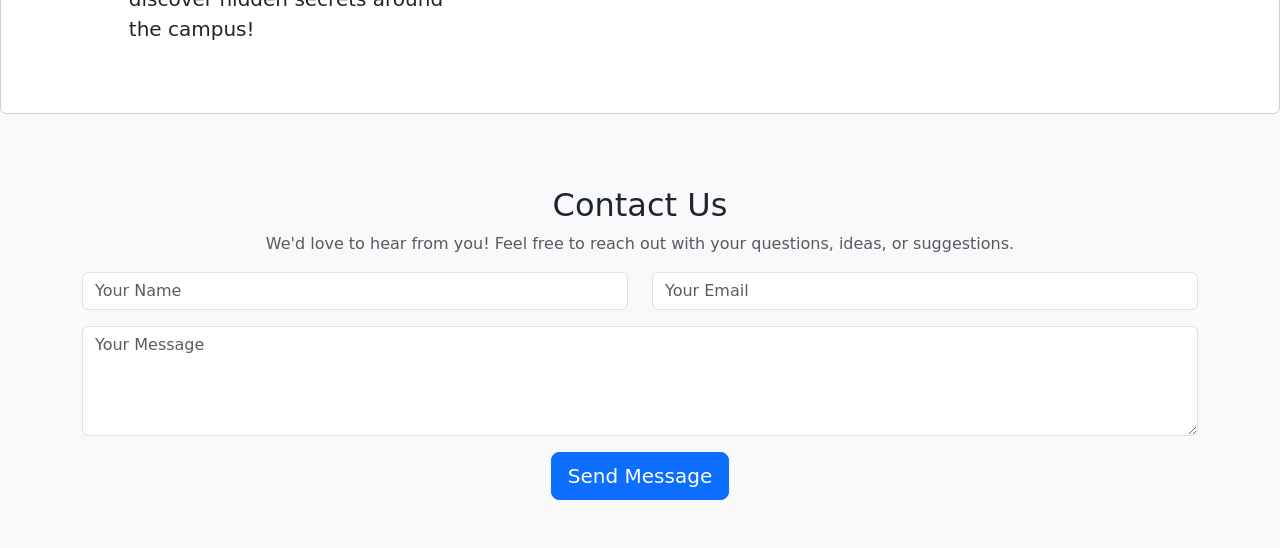
==== commit 8cdb93e9: "Update index.html" ====
--- a/index.html
+++ b/index.html
@@ -6,7 +6,7 @@
   <title>Mathematics Association - BITS Pilani</title> 
   <script src="https://cdn.tailwindcss.com"></script>
   <link href="https://cdn.jsdelivr.net/npm/bootstrap@5.3.2/dist/css/bootstrap.min.css" rel="stylesheet"> 
-  <link rel="stylesheet" href="/styles/styles.css">
+  <link rel="stylesheet" href="./styles/styles.css">
 </head>
 <body class="bg-light">
   <!-- Hero Wrapper -->
@@ -36,20 +36,21 @@
       <div class="container">
         <h1>Welcome to the Mathematics Association</h1>
         <p>Fostering the love for mathematics at BITS Pilani, Pilani campus.</p>
+        <a href="#about" class="btn btn-primary btn-lg mt-4">Learn More</a>
       </div>
     </section>
   </div> 
 
-  <div class="container flex justify-center items-center my-4">  
-    <button class="bg-sky-400 rounded-lg puzzle-btn"> 
+  <div class="container"> 
+    <button class="bg-sky-400 rounded-lg"> 
       <a href="./puzzles.html" class="text-white">This Week's Puzzle</a>
     </button>
   </div>
 
   <!-- About Us Section -->
   <section id="about" class="py-5 my-4 bg-white">
-    <div class="container flex flex-col justify-center items-center lg:px-32 md:px-16 px-8">
-      <h1 class="section-title text-center text-3xl mb-4">About Us</h1>
+    <div class="container">
+      <h1 class="section-title text-center">About Us</h1>
       <p class="text-center text-muted fs-5">The Mathematics Association at BITS Pilani is a vibrant community of students and faculty who share a passion for mathematics. We organize workshops, guest lectures, and competitions to foster mathematical thinking and problem-solving skills. Join us to explore the beauty of numbers and logic!</p>
     </div>
   </section>
@@ -107,11 +108,11 @@
           </div>
         </div>
       </div>
-      <button class="carousel-control-prev flex" type="button" data-bs-target="#eventsCarousel" data-bs-slide="prev">
+      <button class="carousel-control-prev" type="button" data-bs-target="#eventsCarousel" data-bs-slide="prev">
         <span class="carousel-control-prev-icon" aria-hidden="true"></span>
         <span class="visually-hidden">Previous</span>
       </button>
-      <button class="carousel-control-next flex" type="button" data-bs-target="#eventsCarousel" data-bs-slide="next">
+      <button class="carousel-control-next" type="button" data-bs-target="#eventsCarousel" data-bs-slide="next">
         <span class="carousel-control-next-icon" aria-hidden="true"></span>
         <span class="visually-hidden">Next</span>
       </button>
